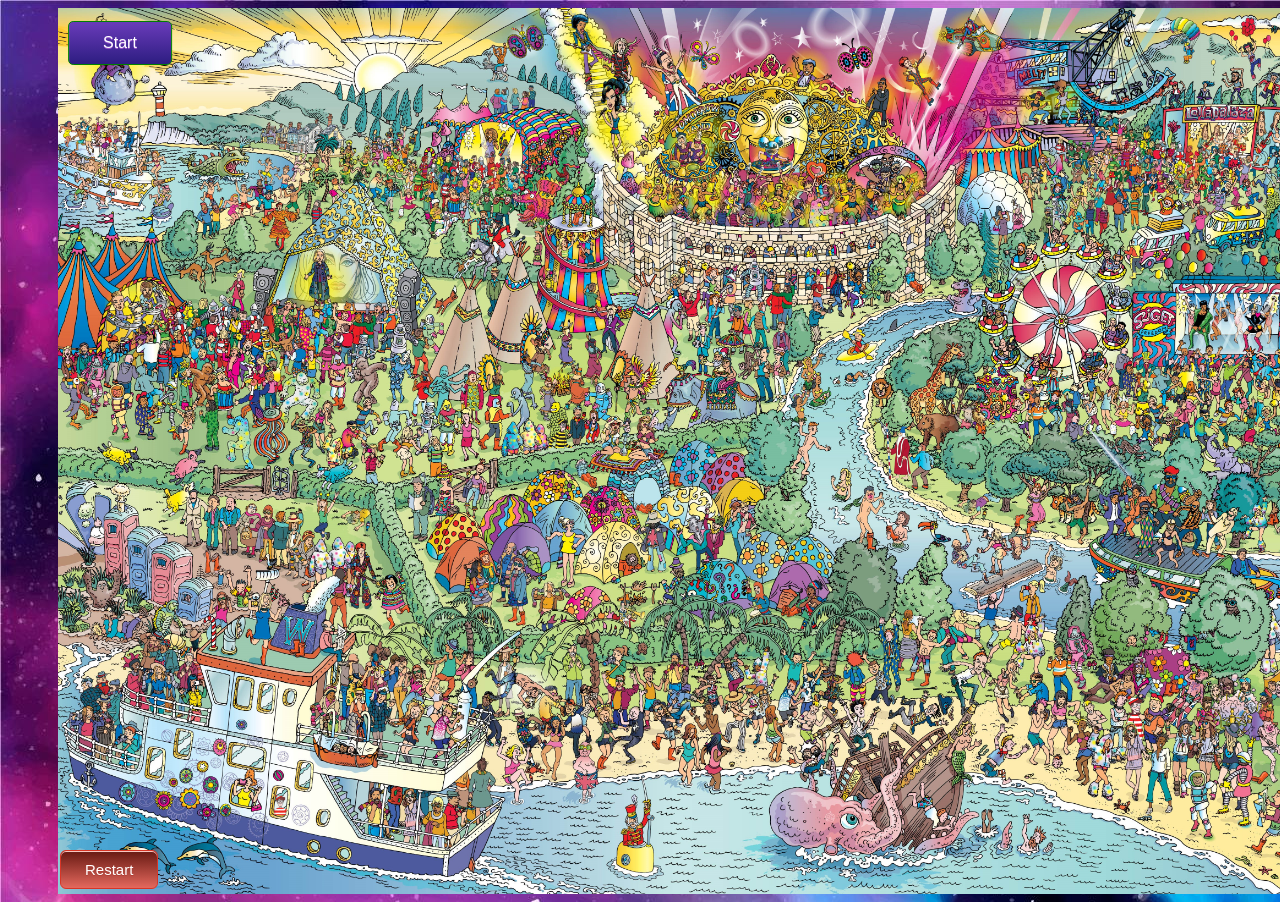
==== birthday.html @ d0321b6b "project creation" ====
<!DOCTYPE html>
<html lang="en">
<head>
    <meta charset="UTF-8">
    <meta name="viewport" content="width=device-width, initial-scale=1.0">
    <title>Birthday Project</title>
    <title>Where's Waldo?</title>
    <link rel="stylesheet" type="text/css" href="lib/bootstrap.css" />
    <link rel="stylesheet" type="text/css" href="waldostyles.css" />
</head>

    <body>
        <div class="container">
          <img
            id="imgMap"
            src="img/main.jpeg" 
            alt=" Wheres Waldo Game, Festival Map."
          />
          <!-- <div class="circleDiv"> -->
          <img class="circle" id="wendaCirc" src="img/circle.png" alt="circle" />
          <img class="circle" id="waldoCirc" src="img/circle.png" alt="circle" />
          <img class="circle" id="wizardCirc" src="img/circle.png" alt="circle" />
          <img class="circle" id="odlawCirc" src="img/circle.png" alt="circle" />
            <img class="circle" id="dogCirc" src="img/circle.png" alt="circle" />
  
        <!-- </div> -->
    
          <button id="startbtn">Start</button>
          <div id="btnBox">
            <img
              src="img/3017964_close_error_exit_failure_fill_icon.png"
              id="closeBtn"
              width="20px"
              alt=""
              srcset=""
            />
            <!-- Uh oh! Waldo's in a pickle! <br />
            He has Christmas gifts for some of his friends but cannot seem find them
            in all this chaos. Can you help him find them? <br />
            Of course, youll need to help him find himself too! But don't worry,
            he'll gift you with something special if you manage to help him! <br />
            Search for <br /> -->
    
            ’Tis Christmas Eve and Waldo is on a quest, <br />
            To find his friends and give them the best. <br />
            Christmas gifts, wrapped up with care, <br />
            Hidden in his pockets with love to share. <br />
    
            There lies the issue, you see? Try as he might, none of his friends are
            in sight. <br />
            He’s peered in windows, rang every bell. <br />
            But still, his friends are nowhere to dwell.<br />
            He’s started to wonder if he’s been naughty or nice. <br />
            Has he done something to make them think twice? <br />
    
            But we can’t let Waldo spend Christmas all alone! <br />
            So help locate Waldo and his 3 friends on the roam. <br />
            <!-- Hidden in the scene, they’re scattered about, <br />
            Waldo, Wizard, and Odlaw—find them, no doubt. <br />
            Once all three are found, the quest will conclude, <br />
            And the combination to the lock will be revealed to you.<br /> -->


            As a thank you, Waldo will give you a gift <br />
            A small token of appreciation, with a lift. <br />
            <br />

            <img class="icons" src="img/odlaw.jpeg" alt="odlawImg" />
            <img class="icons" src="img/wenda.png" alt="wendaImg" />
            <img class="icons" src="img/wizard.png" alt="wizard" />
            <img class="icons" src="img/waldo.png" alt="waldoImg" />
             <img class="icons" src="img/woof.png" alt="dogImg" />
          </div>
    
          <div id="winBox">
            <img
              src="img/3017964_close_error_exit_failure_fill_icon.png"
              id="closeBtnWin"
              width="20px"
              alt=""
              srcset=""
            />
            Congratulations!! <br />
            You’ve found Waldo’s friends and brought him so much cheer. <br />
            For Christmas is finally here, and his friends are near. <br />
    
            To show his gratitude and love, oh so rare, <br />
            Waldo will give you a gift created with care. <br />
            But before you can claim it, there’s one final key: <br />
            A combination you’ve earned to unlock the mystery.<br />
       
            <span id="cd">935</span>
            <br />
    
            So let us all take a lesson from this tale, <br />
            To help our friends, without fail. <br />
            For no matter how lost you might feel, <br />
            With a little bit of faith, and a little bit of zeal, <br />
            You too can find your way, back to the ones you love, <br />
            Just like Waldo, on this special Christmas, above. <br />
    
          
          </div>
          <button id="restart">Restart</button>
          <!-- <div id="test"></div> -->
        </div>
      </body>
    
      <!-- Script tags only below here -->
      <script
        src="https://code.jquery.com/jquery-3.6.2.js"
        integrity="sha256-pkn2CUZmheSeyssYw3vMp1+xyub4m+e+QK4sQskvuo4="
        crossorigin="anonymous"
      ></script>
    
      <script type="text/javascript" src="waldo-data.js"></script>
      <script type="text/javascript" src="waldo.js"></script>
</body>
</html>
---- waldostyles.css ----
#imgMap {
    width: 1300px;
    display: block;
    margin-left: auto;
    margin-right: auto;
  }
  
  .container #startbtn {
    position: absolute;
    top: 4%;
    left: 8%;
    transform: translate(-50%, -50%);
    -ms-transform: translate(-50%, -50%);
    /* background: linear-gradient(to bottom, #dfbdfa 5%, #bc80ea 100%); */
    background: linear-gradient(to bottom, #673AB7 5%, #2d1d81 100%);
    background-color: #dfbdfa;
    color: white;
    font-size: 16px;
    padding: 12px 34px;
    /* border: 1px solid #9200fa; */
    border: 1px solid green;
    cursor: pointer;
    text-shadow: 0px 1px 0px #9752cc;
    border-radius: 5px;
  }
  .container #startbtn:hover {
    background: linear-gradient(to bottom, #bc80ea 5%, #dfbdfa 100%);
    background-color: #bc80ea;
  }
  
  .container #restart {
    position: absolute;
    top: 95%;
    left: 52px;
  }
  
  .container #startbtn:hover {
    background-color: purple;
  }
  
  .icons {
    height: 5rem;
  }
  
  .circle {
    height: 32px;
    position: absolute;
  }
  
  /* .circleDiv {
    width: 100%;
  } */
  #wendaCirc {
    bottom: 19.5%;
    right: 18.5%;
    display: none;
  }
  
  #waldoCirc {
    bottom: 8%;
    left: 18%;
    display: none;
  }
  
  #wizardCirc {
    top: 47%;
    right: 35%;
    display: none;
  }
  
  #odlawCirc {
    top: 46%;
    left: 38.5%;
    display: none;
  }

  #dogCirc {
    top: 27%;
    right: 20%;
    display: none;
  }
  
  #restart {
    position: absolute;
    top: 114%;
    font-size: 10px;
  }
  #closeBtn {
    position: absolute;
    left: -3px;
    top: -6px;
  }
  
  #closeBtnWin {
    position: absolute;
    left: -1%;
    top: -2%;
  }
  
  #btnBox {
    color: #043104;
    font-family: fantasy;
    font-size: 14px;
  
    background: linear-gradient(
      50deg,
      rgba(255, 255, 255, 0.4) 12%,
      rgba(255, 255, 255, 0.1) 77%
    );
    background: linear-gradient(
      50deg,
      rgba(255, 255, 255, 0.4) 12%,
      rgba(255, 255, 255, 0.1) 77%
    );
    /* background-blend-mode: ; */
    box-shadow: 0px 4px 24px 1px rgba(0, 0, 0, 0.28);
    backdrop-filter: blur(15px);
    -webkit-backdrop-filter: blur(5px);
  
    width: 400px;
    height: 400px;
    padding: 20px;
    position: absolute;
    top: 30%;
    left: 30%;
    border-radius: 5px;
    text-align: center;
    line-height: 1.5;
  
    /* font-size: 13px; */
    display: none;
  }
  
  #winBox {
    color: darkred;
    font-family: fantasy;
    font-size: 14px;
    border: 0px none rgba(100, 100, 100, 0);
    border-radius: 12px;
    background-color: rgba(0, 0, 0, 0.2);
    box-shadow: inset 0px -3px 10px 0px rgba(255, 255, 255, 0.15),
      inset 0px -5px 18px 0px rgba(255, 255, 255, 0.15),
      inset 0px 6px 12px 0px rgba(255, 255, 255, 0.15),
      inset 0px 3px 3px 0px rgba(255, 255, 255, 0.15);
    backdrop-filter: blur(100px);
    -webkit-backdrop-filter: blur(100px);
  
    width: 40%;
    height: 30%;
    min-height: 300px;
    padding: 20px;
    position: absolute;
    top: 30%;
    left: 30%;
    border-radius: 5px;
    text-align: center;
    line-height: 1.5;
    display: none;
  }
  
  #tooltiptext {
    visibility: hidden;
    width: 120px;
    background-color: grey;
    color: #fff;
    text-align: center;
    font-size: 10px;
    border-radius: 6px;
    padding: 5px 0;
  
    /* Position the tooltip */
    position: absolute;
    z-index: 1;
  }
  
  #downlink:hover #tooltiptext {
    visibility: visible;
  }
  

  #cd{
    color: navajowhite;
    letter-spacing: 0.5rem;
    font-size: 1.5rem;
  }

  #restart {
    box-shadow: inset 0px 1px 0px 0px #f7c5c0;
    background: linear-gradient(to bottom,    #6d1d16 5%, #e4685d 100%);
    /* background: linear-gradient(to bottom, #fc8d83 5%, #e4685d 100%);
  */
    background-color: #fc8d83;
    border-radius: 6px;
    border: 1px solid #d83526;
    display: inline-block;
    cursor: pointer;
    color: #ffffff;
    font-family: Arial;
    font-size: 15px;
    padding: 10px 24px;
    text-decoration: none;
    text-shadow: 0px 1px 0px #b23e35;
  }
  #restart:hover {
    background: linear-gradient(to bottom, #e4685d 5%, #fc8d83 100%);
    background-color: #e4685d;
  }
  
  .container {
    position: relative;
    width: 1400px;
  }
  
  body {
    background-image: url("img/5438849.jpg");
    /* background-size: cover; */
    background-size: auto;

  }
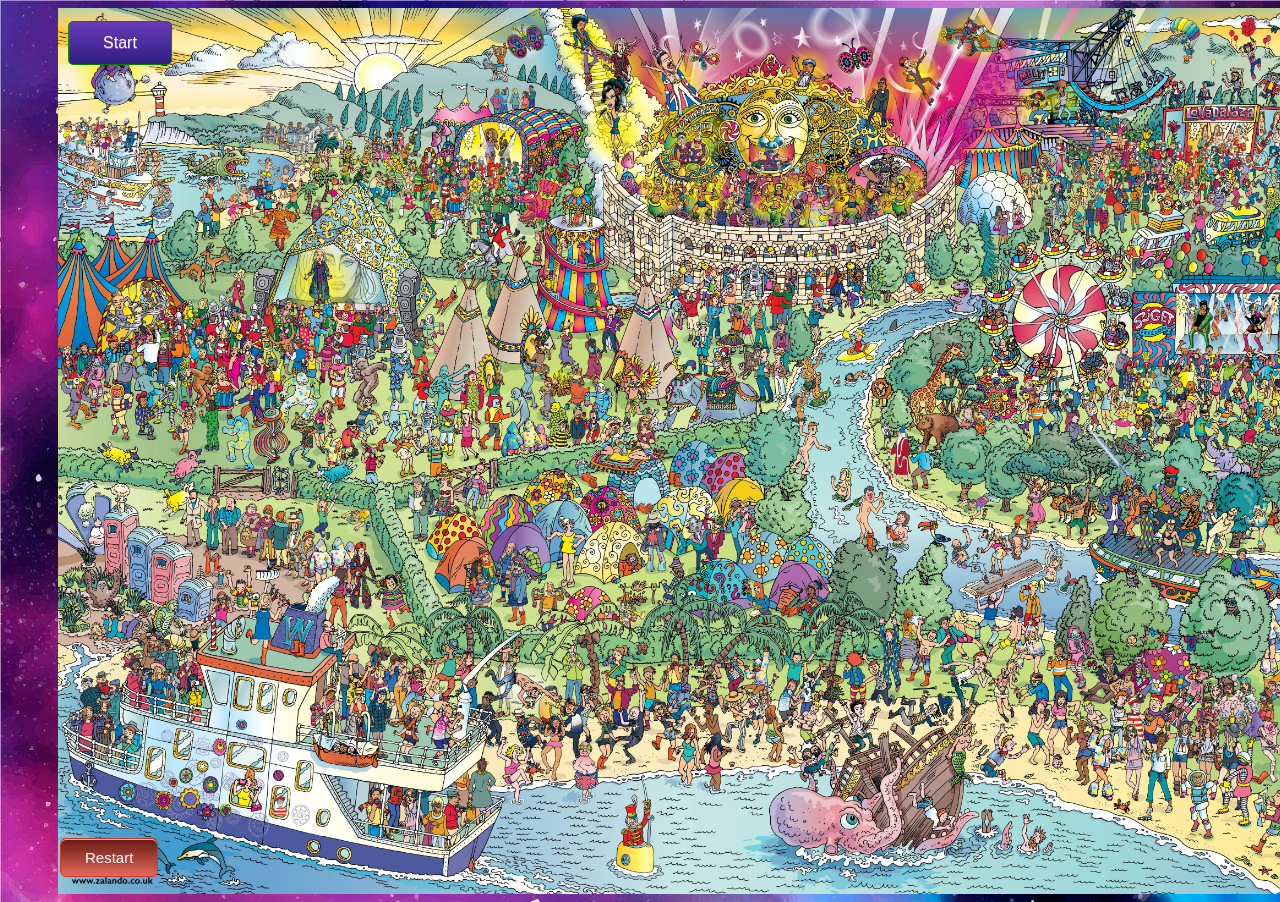
==== commit 194d8a88: "cleaned up code" ====
--- a/birthday.html
+++ b/birthday.html
@@ -3,10 +3,8 @@
 <head>
     <meta charset="UTF-8">
     <meta name="viewport" content="width=device-width, initial-scale=1.0">
-    <title>Birthday Project</title>
     <title>Where's Waldo?</title>
-    <link rel="stylesheet" type="text/css" href="lib/bootstrap.css" />
-    <link rel="stylesheet" type="text/css" href="waldostyles.css" />
+    <link rel="stylesheet" href="waldostyles.css" />
 </head>
 
     <body>
@@ -104,8 +102,6 @@
           <button id="restart">Restart</button>
           <!-- <div id="test"></div> -->
         </div>
-      </body>
-    
       <!-- Script tags only below here -->
       <script
         src="https://code.jquery.com/jquery-3.6.2.js"
@@ -113,8 +109,7 @@
         crossorigin="anonymous"
       ></script>
     
-      <script type="text/javascript" src="waldo-data.js"></script>
-      <script type="text/javascript" src="waldo.js"></script>
+      <script src="waldo-data.js"></script>
+      <script src="waldo.js"></script>
 </body>
 </html>
-
--- a/waldostyles.css
+++ b/waldostyles.css
@@ -28,12 +28,6 @@
     background-color: #bc80ea;
   }
   
-  .container #restart {
-    position: absolute;
-    top: 95%;
-    left: 52px;
-  }
-  
   .container #startbtn:hover {
     background-color: purple;
   }
@@ -82,7 +76,8 @@
   
   #restart {
     position: absolute;
-    top: 114%;
+    bottom: 2%;
+    left: 52px;
     font-size: 10px;
   }
   #closeBtn {
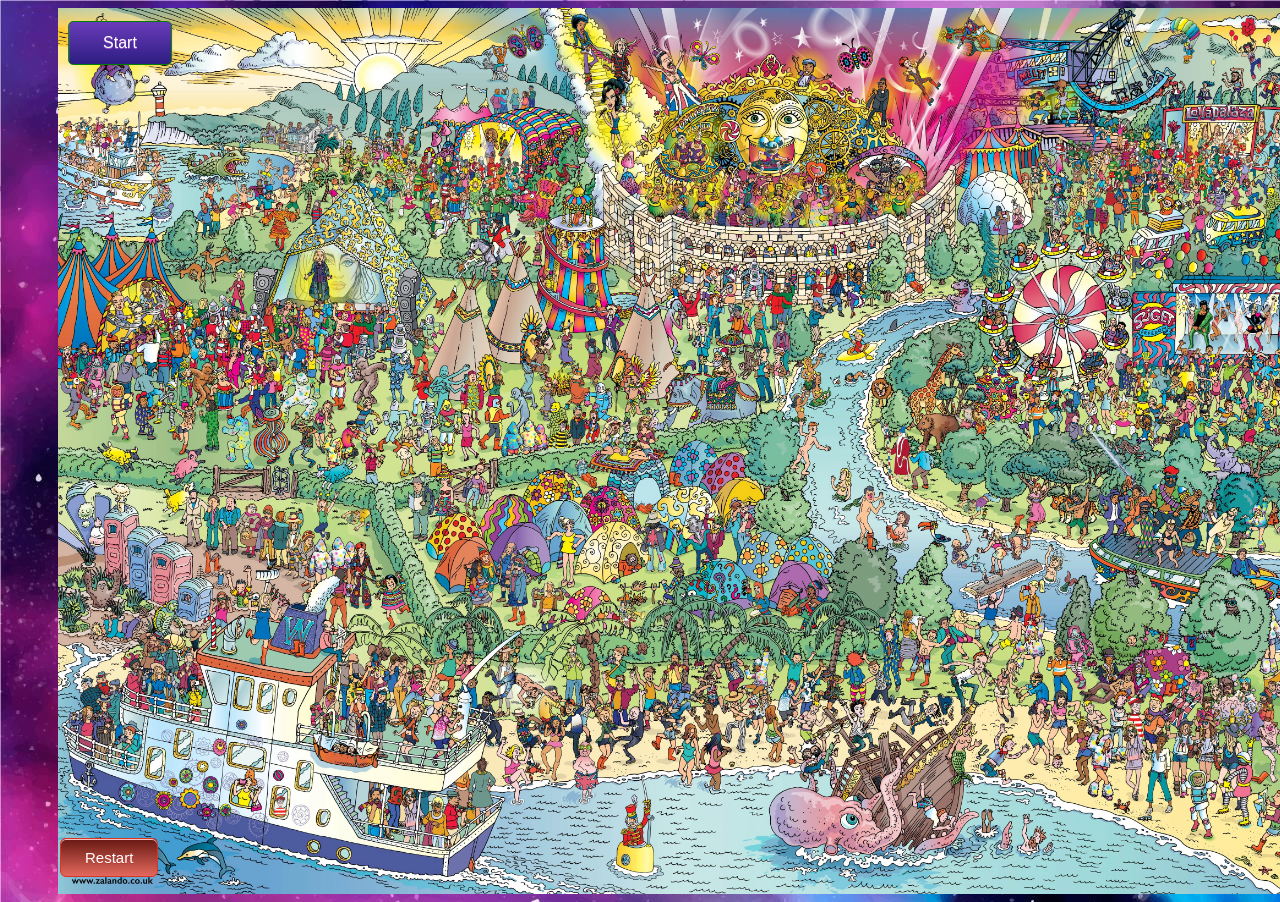
==== commit 68d077db: "updated image reso" ====
--- a/birthday.html
+++ b/birthday.html
@@ -11,7 +11,7 @@
         <div class="container">
           <img
             id="imgMap"
-            src="img/main.jpeg" 
+            src="img/main.webp" 
             alt=" Wheres Waldo Game, Festival Map."
           />
           <!-- <div class="circleDiv"> -->
@@ -39,28 +39,25 @@
             he'll gift you with something special if you manage to help him! <br />
             Search for <br /> -->
     
-            ’Tis Christmas Eve and Waldo is on a quest, <br />
-            To find his friends and give them the best. <br />
-            Christmas gifts, wrapped up with care, <br />
-            Hidden in his pockets with love to share. <br />
-    
-            There lies the issue, you see? Try as he might, none of his friends are
-            in sight. <br />
-            He’s peered in windows, rang every bell. <br />
-            But still, his friends are nowhere to dwell.<br />
-            He’s started to wonder if he’s been naughty or nice. <br />
-            Has he done something to make them think twice? <br />
-    
-            But we can’t let Waldo spend Christmas all alone! <br />
-            So help locate Waldo and his 3 friends on the roam. <br />
-            <!-- Hidden in the scene, they’re scattered about, <br />
-            Waldo, Wizard, and Odlaw—find them, no doubt. <br />
-            Once all three are found, the quest will conclude, <br />
-            And the combination to the lock will be revealed to you.<br /> -->
+        Waldo's at a festival, the music's alive,  <br />
+        He's planning a birthday surprise that's sure to thrive.  <br />
+        There's food and a party to arrange,  <br />
+        But something's gone wrong, and things need to change.  <br />
+        <br />
+        He's searched through the crowds, near the music and lights,  <br />
+        Looked backstage, at the stalls, and through the festival sights.  <br />
+        But his four friends are nowhere in view,  <br />
+        And he's got a birthday surprise that he needs to get through! <br />
+        <br />
+        Without his friends, the party won't be the same,  <br />
+        So finding them all is the name of the game.  <br />
+        Five hidden characters are waiting to be found,  <br />
+        Somewhere in the festival, scattered around.  <br />
+        <br />
+        Find all 5 characters to complete the mission, <br />
+        Then unlock your gift and celebrate the occasion! <br />
 
-
-            As a thank you, Waldo will give you a gift <br />
-            A small token of appreciation, with a lift. <br />
+           
             <br />
 
             <img class="icons" src="img/odlaw.jpeg" alt="odlawImg" />
@@ -78,24 +75,21 @@
               alt=""
               srcset=""
             />
-            Congratulations!! <br />
-            You’ve found Waldo’s friends and brought him so much cheer. <br />
-            For Christmas is finally here, and his friends are near. <br />
-    
-            To show his gratitude and love, oh so rare, <br />
-            Waldo will give you a gift created with care. <br />
-            But before you can claim it, there’s one final key: <br />
-            A combination you’ve earned to unlock the mystery.<br />
+            Congratulations!! Your mission is done,<br />
+            You've solved the puzzle, now go have some fun! <br />
+
+            All friends found, and now you hold the key:<br />
+Enter the combo below to unlock your birthday mystery! <br />
        
-            <span id="cd">935</span>
+            <span id="cd">139</span>
             <br />
     
-            So let us all take a lesson from this tale, <br />
-            To help our friends, without fail. <br />
-            For no matter how lost you might feel, <br />
-            With a little bit of faith, and a little bit of zeal, <br />
-            You too can find your way, back to the ones you love, <br />
-            Just like Waldo, on this special Christmas, above. <br />
+            And let this quest remind you today,<br />
+            That the best things in life are found along the way. <br />
+            Surrounded by friends and adventures in sight, <br />
+            There's always a reason to celebrate life. <br />
+            So keep rocking, keep rolling, and let the good times roll,<br />
+            And may this next year be a rockin' one, with memories to behold!<br />
     
           
           </div>
--- a/waldostyles.css
+++ b/waldostyles.css
@@ -113,7 +113,7 @@
     -webkit-backdrop-filter: blur(5px);
   
     width: 400px;
-    height: 400px;
+    height: auto;
     padding: 20px;
     position: absolute;
     top: 30%;
@@ -208,8 +208,11 @@
   
   body {
     background-image: url("img/5438849.jpg");
+    background-size: auto;
+
     /* background-size: cover; */
-    background-size: auto;
-
-  }
+  }
+  
+
+  
   
